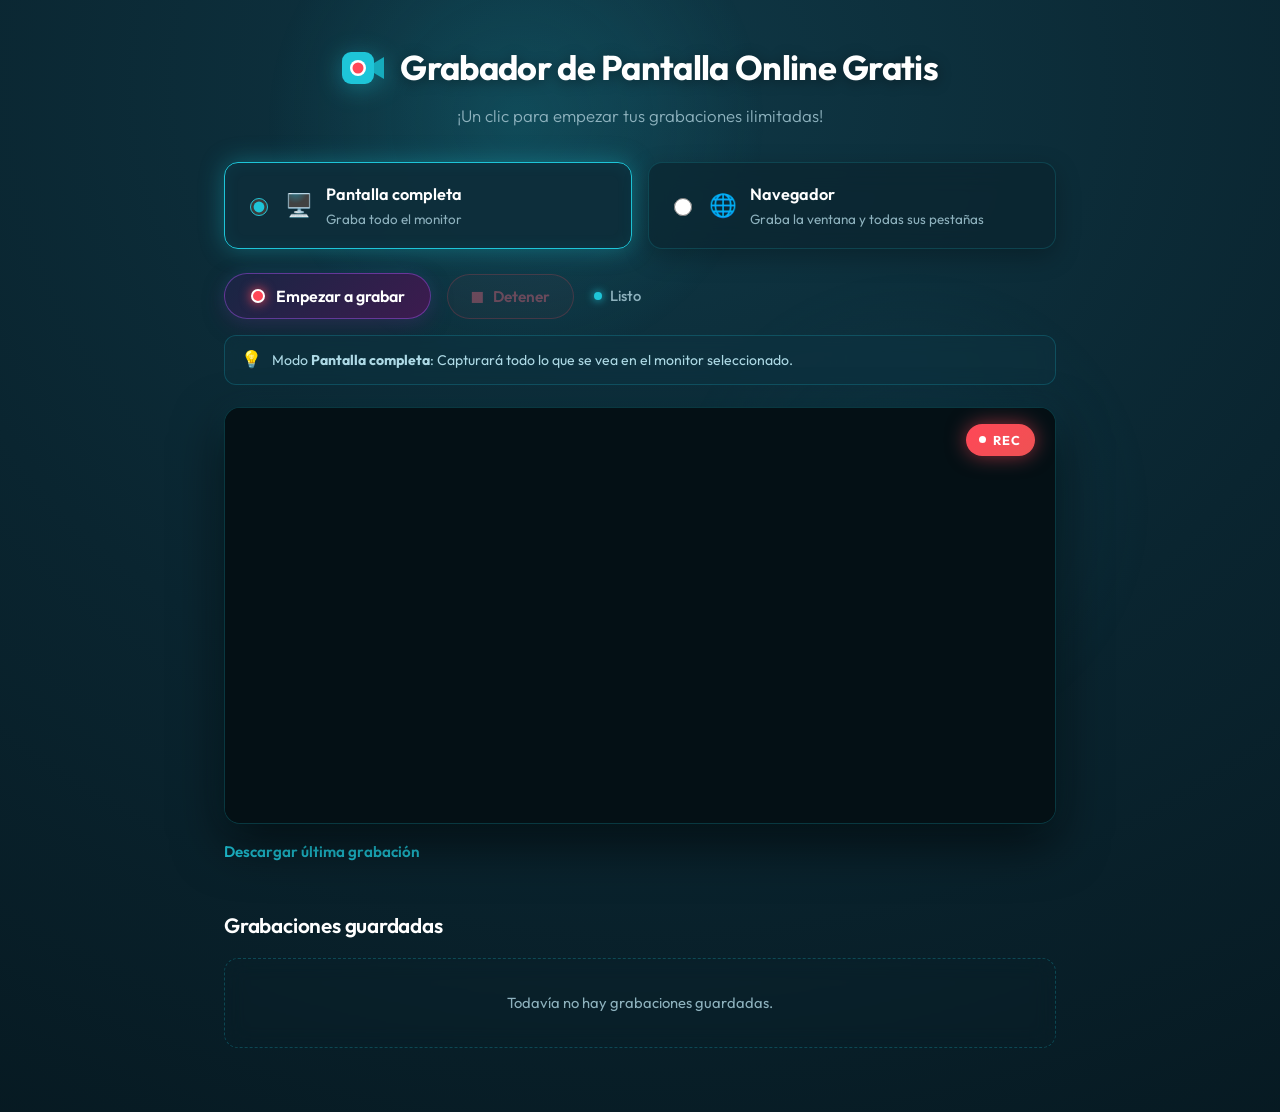
==== index.html @ 69edd130 "Redesign UI styling inspired by modern teal and cyan screen recorder aesthetic" ====
<!DOCTYPE html>
<html lang="es">
<head>
  <meta charset="UTF-8" />
  <meta name="viewport" content="width=device-width, initial-scale=1" />
  <title>Grabador de Pantalla Online</title>
  <link rel="preconnect" href="https://fonts.googleapis.com" />
  <link rel="preconnect" href="https://fonts.gstatic.com" crossorigin />
  <link href="https://fonts.googleapis.com/css2?family=Outfit:wght@300;400;500;600;700&display=swap" rel="stylesheet" />
  <link rel="stylesheet" href="/static/style.css" />
</head>
<body>
  <div class="ambient-glow glow-1"></div>
  <div class="ambient-glow glow-2"></div>

  <main class="app">
    <header class="app-header">
      <div class="logo-title">
        <div class="brand-logo" aria-hidden="true">
          <svg viewBox="0 0 44 32" fill="none" xmlns="http://www.w3.org/2000/svg">
            <rect width="32" height="32" rx="9" fill="#1ec5d8" />
            <path d="M32 11L42 5V27L32 21V11Z" fill="#16abbc" />
            <circle cx="16" cy="16" r="8" fill="#ffffff" />
            <circle cx="16" cy="16" r="5.5" fill="#ff4757" />
          </svg>
        </div>
        <h1>Grabador de Pantalla Online Gratis</h1>
      </div>
      <p class="lede">¡Un clic para empezar tus grabaciones ilimitadas!</p>
    </header>

    <section class="modes" aria-label="Modo de captura">
      <label class="mode-card">
        <input type="radio" name="mode" value="fullscreen" checked />
        <span class="mode-content">
          <span class="mode-icon">🖥️</span>
          <span>
            <strong>Pantalla completa</strong>
            <small>Graba todo el monitor</small>
          </span>
        </span>
      </label>
      <label class="mode-card">
        <input type="radio" name="mode" value="window" />
        <span class="mode-content">
          <span class="mode-icon">🌐</span>
          <span>
            <strong>Navegador</strong>
            <small>Graba la ventana y todas sus pestañas</small>
          </span>
        </span>
      </label>
    </section>

    <div class="controls">
      <button id="start" type="button" class="btn-start">
        <span class="btn-rec-dot"></span>
        <span>Empezar a grabar</span>
      </button>
      <button id="stop" type="button" class="btn-stop" disabled>
        <span class="btn-stop-icon">■</span>
        <span>Detener</span>
      </button>
      <div class="status-wrapper">
        <span class="status-indicator"></span>
        <p id="status" role="status">Listo</p>
      </div>
    </div>

    <div class="hint-box">
      <span class="hint-icon">💡</span>
      <span id="mode-hint">Modo <strong>Pantalla completa</strong>: capturará todo lo que se vea en el monitor seleccionado.</span>
    </div>

    <div class="stage">
      <video id="preview" autoplay muted playsinline></video>
      <p id="live-badge" class="live" hidden>
        <span class="live-dot"></span> REC
      </p>
    </div>

    <a id="download" hidden>Descargar última grabación</a>

    <section class="library">
      <h2>Grabaciones guardadas</h2>
      <ul id="recordings"></ul>
    </section>
  </main>
  <script src="/static/app.js"></script>
</body>
</html>
---- static/style.css ----
:root {
  --bg-deep: #05141b;
  --bg-teal: #0a2530;
  --bg-ambient: #0f3745;
  
  --cyan-bright: #1ec5d8;
  --cyan-hover: #3de0f2;
  --cyan-glow: rgba(30, 197, 216, 0.35);
  --cyan-border: rgba(30, 197, 216, 0.22);
  --cyan-border-active: #1ec5d8;
  
  --panel: rgba(11, 36, 46, 0.68);
  --panel-hover: rgba(16, 49, 62, 0.85);
  --panel-active: rgba(14, 46, 58, 0.95);
  --border: rgba(30, 197, 216, 0.18);
  
  --text-main: #f2fbfb;
  --text-muted: #8eb2be;
  --text-subtle: #5b808e;
  
  --rec-red: #ff4757;
  --rec-red-glow: rgba(255, 71, 87, 0.55);
}

* {
  box-sizing: border-box;
}

body {
  margin: 0;
  min-height: 100vh;
  font-family: 'Outfit', 'Segoe UI', system-ui, -apple-system, sans-serif;
  background: radial-gradient(130% 130% at 50% 8%, var(--bg-ambient) 0%, var(--bg-teal) 45%, var(--bg-deep) 100%);
  color: var(--text-main);
  line-height: 1.6;
  position: relative;
  overflow-x: hidden;
}

/* Ambient glow accents matching the reference image */
.ambient-glow {
  position: fixed;
  border-radius: 50%;
  pointer-events: none;
  z-index: 0;
}

.glow-1 {
  top: -140px;
  left: 20%;
  width: 520px;
  height: 520px;
  background: radial-gradient(circle, rgba(30, 197, 216, 0.16) 0%, transparent 68%);
}

.glow-2 {
  top: 30%;
  right: 10%;
  width: 480px;
  height: 480px;
  background: radial-gradient(circle, rgba(15, 68, 86, 0.28) 0%, transparent 70%);
}

.app {
  position: relative;
  z-index: 1;
  max-width: 880px;
  margin: 0 auto;
  padding: 2.5rem 1.5rem 4rem;
}

/* Header & Brand Logo */
.app-header {
  text-align: center;
  margin-bottom: 2rem;
}

.logo-title {
  display: flex;
  align-items: center;
  justify-content: center;
  gap: 0.9rem;
  margin-bottom: 0.5rem;
}

.brand-logo {
  width: 44px;
  height: 32px;
  display: flex;
  align-items: center;
  filter: drop-shadow(0 4px 12px rgba(30, 197, 216, 0.4));
  transition: transform 0.3s ease;
}

.brand-logo:hover {
  transform: scale(1.05);
}

.brand-logo svg {
  width: 100%;
  height: 100%;
}

h1 {
  margin: 0;
  font-size: 2.15rem;
  font-weight: 700;
  letter-spacing: -0.02em;
  color: #ffffff;
  text-shadow: 0 2px 14px rgba(0, 0, 0, 0.4);
}

.lede {
  margin: 0 auto;
  font-size: 1.05rem;
  font-weight: 300;
  color: var(--text-muted);
  max-width: 520px;
}

/* Mode Selection Cards */
.modes {
  display: grid;
  grid-template-columns: repeat(2, 1fr);
  gap: 1rem;
  margin-bottom: 1.5rem;
}

.mode-card {
  display: flex;
  align-items: center;
  gap: 0.85rem;
  padding: 1.1rem 1.25rem;
  background: var(--panel);
  border: 1px solid var(--border);
  border-radius: 14px;
  cursor: pointer;
  backdrop-filter: blur(14px);
  box-shadow: 0 8px 24px rgba(0, 0, 0, 0.25);
  transition: transform 0.2s ease, background 0.2s ease, border-color 0.2s ease, box-shadow 0.2s ease;
}

.mode-card:hover {
  background: var(--panel-hover);
  border-color: rgba(30, 197, 216, 0.45);
  transform: translateY(-2px);
  box-shadow: 0 12px 30px rgba(0, 0, 0, 0.35);
}

.mode-card input[type="radio"] {
  accent-color: var(--cyan-bright);
  width: 18px;
  height: 18px;
  cursor: pointer;
}

.mode-card:has(input:checked) {
  background: var(--panel-active);
  border-color: var(--cyan-border-active);
  box-shadow: 0 0 24px var(--cyan-glow), inset 0 0 16px rgba(30, 197, 216, 0.08);
}

.mode-content {
  display: flex;
  align-items: center;
  gap: 0.85rem;
}

.mode-icon {
  font-size: 1.4rem;
}

.mode-card strong {
  display: block;
  font-size: 1.02rem;
  font-weight: 600;
  color: #ffffff;
}

.mode-card small {
  display: block;
  font-size: 0.84rem;
  color: var(--text-muted);
  margin-top: 0.15rem;
}

/* Controls Bar */
.controls {
  display: flex;
  flex-wrap: wrap;
  align-items: center;
  gap: 1rem;
  margin: 1.5rem 0 1rem;
}

button {
  border: 0;
  font-family: inherit;
  cursor: pointer;
  transition: all 0.2s ease;
}

button:disabled {
  opacity: 0.38;
  cursor: not-allowed;
  transform: none !important;
  box-shadow: none !important;
}

/* Start Button styled like "Empezar a grabar" */
.btn-start {
  background: linear-gradient(135deg, #182643 0%, #3d1b4f 100%);
  border: 1.5px solid rgba(168, 85, 247, 0.45);
  color: #ffffff;
  padding: 0.75rem 1.6rem;
  font-size: 1rem;
  font-weight: 600;
  border-radius: 50px;
  display: inline-flex;
  align-items: center;
  gap: 0.7rem;
  box-shadow: 0 6px 20px rgba(61, 27, 79, 0.55), 0 0 15px rgba(30, 197, 216, 0.15);
}

.btn-start:hover:not(:disabled) {
  background: linear-gradient(135deg, #203157 0%, #4d2365 100%);
  border-color: rgba(30, 197, 216, 0.65);
  box-shadow: 0 8px 25px rgba(61, 27, 79, 0.7), 0 0 25px var(--cyan-glow);
  transform: translateY(-2px);
}

.btn-start:active:not(:disabled) {
  transform: translateY(0) scale(0.98);
}

.btn-rec-dot {
  width: 14px;
  height: 14px;
  border-radius: 50%;
  background: var(--rec-red);
  box-shadow: 0 0 12px var(--rec-red);
  border: 2px solid #ffffff;
  display: inline-block;
  animation: pulse-dot 2s infinite ease-in-out;
}

@keyframes pulse-dot {
  0%, 100% { transform: scale(1); opacity: 1; }
  50% { transform: scale(0.85); opacity: 0.8; }
}

/* Stop Button */
.btn-stop {
  background: rgba(255, 71, 87, 0.1);
  border: 1.5px solid rgba(255, 71, 87, 0.55);
  color: #ff6b81;
  padding: 0.75rem 1.4rem;
  font-size: 0.96rem;
  font-weight: 600;
  border-radius: 50px;
  display: inline-flex;
  align-items: center;
  gap: 0.55rem;
}

.btn-stop:hover:not(:disabled) {
  background: rgba(255, 71, 87, 0.22);
  border-color: var(--rec-red);
  box-shadow: 0 0 20px var(--rec-red-glow);
  color: #ffffff;
  transform: translateY(-2px);
}

.btn-stop-icon {
  font-size: 0.9rem;
}

/* Status Indicator */
.status-wrapper {
  display: flex;
  align-items: center;
  gap: 0.55rem;
  margin-left: 0.25rem;
}

.status-indicator {
  width: 8px;
  height: 8px;
  border-radius: 50%;
  background: var(--cyan-bright);
  box-shadow: 0 0 8px var(--cyan-bright);
}

#status {
  margin: 0;
  font-size: 0.92rem;
  font-weight: 500;
  color: var(--text-muted);
}

/* Hint Box */
.hint-box {
  display: flex;
  align-items: center;
  gap: 0.65rem;
  background: rgba(15, 52, 66, 0.45);
  border: 1px solid var(--cyan-border);
  border-radius: 12px;
  padding: 0.65rem 1rem;
  font-size: 0.88rem;
  color: #aedae6;
  backdrop-filter: blur(8px);
  margin-bottom: 1.4rem;
}

.hint-icon {
  font-size: 1.05rem;
}

/* Stage / Video Player */
.stage {
  position: relative;
  background: #041015;
  border-radius: 16px;
  overflow: hidden;
  min-height: 260px;
  border: 1px solid var(--cyan-border);
  box-shadow: 0 20px 50px rgba(0, 0, 0, 0.6), 0 0 30px rgba(30, 197, 216, 0.08);
  display: flex;
  align-items: center;
  justify-content: center;
}

video {
  display: block;
  width: 100%;
  max-height: 520px;
  background: #041015;
}

/* Live REC Badge */
.live {
  position: absolute;
  top: 1rem;
  right: 1.25rem;
  display: inline-flex;
  align-items: center;
  gap: 0.45rem;
  margin: 0;
  color: #ffffff;
  background: linear-gradient(135deg, #ff4757, #ee5253);
  padding: 0.35rem 0.85rem;
  border-radius: 50px;
  font-size: 0.8rem;
  font-weight: 700;
  letter-spacing: 0.08em;
  box-shadow: 0 0 20px var(--rec-red-glow);
  z-index: 5;
}

.live-dot {
  width: 7px;
  height: 7px;
  border-radius: 50%;
  background: #ffffff;
  display: inline-block;
  animation: pulse-dot 1.2s infinite ease-in-out;
}

#download {
  display: inline-block;
  margin: 1rem 0 0;
  color: var(--cyan-bright);
  text-decoration: none;
  font-weight: 600;
  font-size: 0.95rem;
  transition: color 0.2s ease, text-shadow 0.2s ease;
}

#download:hover {
  color: var(--cyan-hover);
  text-shadow: 0 0 12px var(--cyan-glow);
  text-decoration: underline;
}

/* Library Section */
.library {
  margin-top: 2.75rem;
}

h2 {
  font-size: 1.3rem;
  font-weight: 600;
  color: #ffffff;
  margin: 0 0 1rem;
  letter-spacing: -0.01em;
}

.library ul {
  list-style: none;
  padding: 0;
  margin: 0;
  display: flex;
  flex-direction: column;
  gap: 0.65rem;
}

.library li {
  display: flex;
  justify-content: space-between;
  align-items: center;
  gap: 1rem;
  padding: 0.85rem 1.25rem;
  background: var(--panel);
  border: 1px solid var(--border);
  border-radius: 12px;
  backdrop-filter: blur(10px);
  transition: transform 0.2s ease, background 0.2s ease, border-color 0.2s ease;
}

.library li:hover {
  background: var(--panel-hover);
  border-color: rgba(30, 197, 216, 0.4);
  transform: translateX(3px);
}

.empty-state {
  color: var(--text-muted);
  font-size: 0.92rem;
  padding: 2rem !important;
  text-align: center;
  justify-content: center !important;
  background: transparent !important;
  border: 1.5px dashed rgba(30, 197, 216, 0.25) !important;
  border-radius: 14px !important;
}

.rec-info {
  display: flex;
  flex-direction: column;
  gap: 0.2rem;
  overflow: hidden;
}

.rec-title {
  font-size: 0.95rem;
  font-weight: 500;
  color: #ffffff;
  white-space: nowrap;
  overflow: hidden;
  text-overflow: ellipsis;
}

.rec-meta {
  font-size: 0.82rem;
  color: var(--text-muted);
}

.rec-actions {
  display: flex;
  align-items: center;
  gap: 0.6rem;
  flex-shrink: 0;
}

.btn-action {
  padding: 0.45rem 0.9rem;
  font-size: 0.84rem;
  font-weight: 600;
  border-radius: 50px;
  text-decoration: none;
  display: inline-flex;
  align-items: center;
  gap: 0.35rem;
  transition: all 0.2s ease;
}

.btn-play {
  background: rgba(30, 197, 216, 0.12);
  border: 1px solid rgba(30, 197, 216, 0.35);
  color: var(--cyan-bright);
}

.btn-play:hover {
  background: rgba(30, 197, 216, 0.25);
  border-color: var(--cyan-bright);
  color: #ffffff;
  box-shadow: 0 0 15px var(--cyan-glow);
}

/* Download Button styled like "Descargar App" from the image */
.btn-download {
  background: linear-gradient(135deg, #1ec5d8 0%, #10a6b8 100%);
  color: #03141a;
  border: 1px solid rgba(255, 255, 255, 0.3);
  box-shadow: 0 4px 15px rgba(30, 197, 216, 0.4);
}

.btn-download:hover {
  background: linear-gradient(135deg, #3de0f2 0%, #1fc3d6 100%);
  box-shadow: 0 6px 20px rgba(30, 197, 216, 0.6);
  transform: translateY(-1px);
}

.btn-delete {
  background: transparent;
  color: var(--text-subtle);
  padding: 0.45rem 0.65rem;
  border: 1px solid transparent;
}

.btn-delete:hover {
  color: var(--rec-red);
  background: rgba(255, 71, 87, 0.12);
  border-color: rgba(255, 71, 87, 0.35);
}

/* Responsive adjustments */
@media (max-width: 680px) {
  h1 { font-size: 1.65rem; }
  .logo-title { flex-direction: column; gap: 0.4rem; }
  .modes { grid-template-columns: 1fr; }
  .controls { justify-content: center; }
  .library li {
    flex-direction: column;
    align-items: flex-start;
  }
  .rec-actions {
    width: 100%;
    justify-content: flex-end;
  }
}
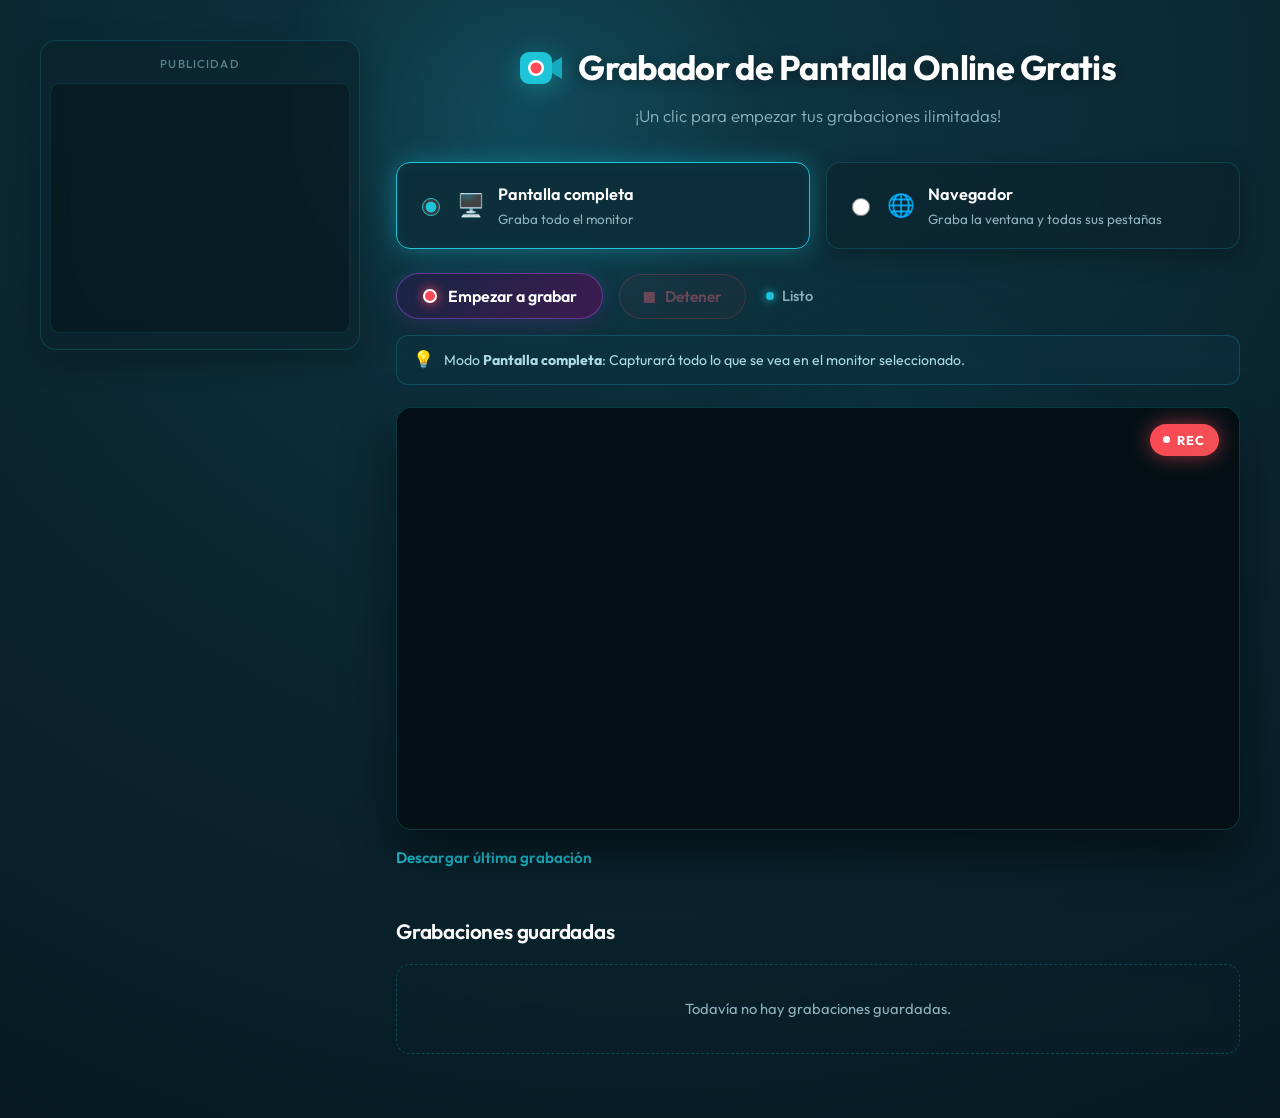
==== commit 99b5c7f2: "Add responsive Adsterra ad space on the left side with seamless mobile adaptation" ====
--- a/index.html
+++ b/index.html
@@ -13,79 +13,101 @@
   <div class="ambient-glow glow-1"></div>
   <div class="ambient-glow glow-2"></div>
 
-  <main class="app">
-    <header class="app-header">
-      <div class="logo-title">
-        <div class="brand-logo" aria-hidden="true">
-          <svg viewBox="0 0 44 32" fill="none" xmlns="http://www.w3.org/2000/svg">
-            <rect width="32" height="32" rx="9" fill="#1ec5d8" />
-            <path d="M32 11L42 5V27L32 21V11Z" fill="#16abbc" />
-            <circle cx="16" cy="16" r="8" fill="#ffffff" />
-            <circle cx="16" cy="16" r="5.5" fill="#ff4757" />
-          </svg>
+  <div class="page-layout">
+    <!-- Espacio lateral izquierdo para anuncio Adsterra -->
+    <aside class="ad-sidebar" aria-label="Espacio publicitario">
+      <div class="ad-card">
+        <span class="ad-label">Publicidad</span>
+        <div class="ad-content">
+          <script>
+            atOptions = {
+              'key' : 'c44c768779760e29acebbbcfcafb7ad1',
+              'format' : 'iframe',
+              'height' : 250,
+              'width' : 300,
+              'params' : {}
+            };
+          </script>
+          <script src="https://www.highrevenueformat.com/c44c768779760e29acebbbcfcafb7ad1/invoke.js"></script>
         </div>
-        <h1>Grabador de Pantalla Online Gratis</h1>
       </div>
-      <p class="lede">¡Un clic para empezar tus grabaciones ilimitadas!</p>
-    </header>
+    </aside>
 
-    <section class="modes" aria-label="Modo de captura">
-      <label class="mode-card">
-        <input type="radio" name="mode" value="fullscreen" checked />
-        <span class="mode-content">
-          <span class="mode-icon">🖥️</span>
-          <span>
-            <strong>Pantalla completa</strong>
-            <small>Graba todo el monitor</small>
+    <main class="app">
+      <header class="app-header">
+        <div class="logo-title">
+          <div class="brand-logo" aria-hidden="true">
+            <svg viewBox="0 0 44 32" fill="none" xmlns="http://www.w3.org/2000/svg">
+              <rect width="32" height="32" rx="9" fill="#1ec5d8" />
+              <path d="M32 11L42 5V27L32 21V11Z" fill="#16abbc" />
+              <circle cx="16" cy="16" r="8" fill="#ffffff" />
+              <circle cx="16" cy="16" r="5.5" fill="#ff4757" />
+            </svg>
+          </div>
+          <h1>Grabador de Pantalla Online Gratis</h1>
+        </div>
+        <p class="lede">¡Un clic para empezar tus grabaciones ilimitadas!</p>
+      </header>
+
+      <section class="modes" aria-label="Modo de captura">
+        <label class="mode-card">
+          <input type="radio" name="mode" value="fullscreen" checked />
+          <span class="mode-content">
+            <span class="mode-icon">🖥️</span>
+            <span>
+              <strong>Pantalla completa</strong>
+              <small>Graba todo el monitor</small>
+            </span>
           </span>
-        </span>
-      </label>
-      <label class="mode-card">
-        <input type="radio" name="mode" value="window" />
-        <span class="mode-content">
-          <span class="mode-icon">🌐</span>
-          <span>
-            <strong>Navegador</strong>
-            <small>Graba la ventana y todas sus pestañas</small>
+        </label>
+        <label class="mode-card">
+          <input type="radio" name="mode" value="window" />
+          <span class="mode-content">
+            <span class="mode-icon">🌐</span>
+            <span>
+              <strong>Navegador</strong>
+              <small>Graba la ventana y todas sus pestañas</small>
+            </span>
           </span>
-        </span>
-      </label>
-    </section>
+        </label>
+      </section>
 
-    <div class="controls">
-      <button id="start" type="button" class="btn-start">
-        <span class="btn-rec-dot"></span>
-        <span>Empezar a grabar</span>
-      </button>
-      <button id="stop" type="button" class="btn-stop" disabled>
-        <span class="btn-stop-icon">■</span>
-        <span>Detener</span>
-      </button>
-      <div class="status-wrapper">
-        <span class="status-indicator"></span>
-        <p id="status" role="status">Listo</p>
+      <div class="controls">
+        <button id="start" type="button" class="btn-start">
+          <span class="btn-rec-dot"></span>
+          <span>Empezar a grabar</span>
+        </button>
+        <button id="stop" type="button" class="btn-stop" disabled>
+          <span class="btn-stop-icon">■</span>
+          <span>Detener</span>
+        </button>
+        <div class="status-wrapper">
+          <span class="status-indicator"></span>
+          <p id="status" role="status">Listo</p>
+        </div>
       </div>
-    </div>
 
-    <div class="hint-box">
-      <span class="hint-icon">💡</span>
-      <span id="mode-hint">Modo <strong>Pantalla completa</strong>: capturará todo lo que se vea en el monitor seleccionado.</span>
-    </div>
+      <div class="hint-box">
+        <span class="hint-icon">💡</span>
+        <span id="mode-hint">Modo <strong>Pantalla completa</strong>: capturará todo lo que se vea en el monitor seleccionado.</span>
+      </div>
 
-    <div class="stage">
-      <video id="preview" autoplay muted playsinline></video>
-      <p id="live-badge" class="live" hidden>
-        <span class="live-dot"></span> REC
-      </p>
-    </div>
+      <div class="stage">
+        <video id="preview" autoplay muted playsinline></video>
+        <p id="live-badge" class="live" hidden>
+          <span class="live-dot"></span> REC
+        </p>
+      </div>
 
-    <a id="download" hidden>Descargar última grabación</a>
+      <a id="download" hidden>Descargar última grabación</a>
 
-    <section class="library">
-      <h2>Grabaciones guardadas</h2>
-      <ul id="recordings"></ul>
-    </section>
-  </main>
+      <section class="library">
+        <h2>Grabaciones guardadas</h2>
+        <ul id="recordings"></ul>
+      </section>
+    </main>
+  </div>
+
   <script src="/static/app.js"></script>
 </body>
 </html>
--- a/static/style.css
+++ b/static/style.css
@@ -61,12 +61,69 @@
   background: radial-gradient(circle, rgba(15, 68, 86, 0.28) 0%, transparent 70%);
 }
 
-.app {
+.page-layout {
   position: relative;
   z-index: 1;
-  max-width: 880px;
+  display: flex;
+  justify-content: center;
+  align-items: flex-start;
+  gap: 2.25rem;
+  max-width: 1240px;
   margin: 0 auto;
-  padding: 2.5rem 1.5rem 4rem;
+  padding: 2.5rem 1.25rem 4rem;
+}
+
+/* Ad Sidebar on the Left (Adsterra) */
+.ad-sidebar {
+  width: 320px;
+  flex-shrink: 0;
+  position: sticky;
+  top: 2rem;
+  display: flex;
+  justify-content: center;
+}
+
+.ad-card {
+  width: 100%;
+  max-width: 320px;
+  background: var(--panel);
+  border: 1px solid var(--border);
+  border-radius: 16px;
+  padding: 0.85rem 0.75rem 1rem;
+  backdrop-filter: blur(14px);
+  box-shadow: 0 10px 30px rgba(0, 0, 0, 0.3), 0 0 20px rgba(30, 197, 216, 0.05);
+  display: flex;
+  flex-direction: column;
+  align-items: center;
+}
+
+.ad-label {
+  font-size: 0.72rem;
+  color: var(--text-subtle);
+  letter-spacing: 0.1em;
+  text-transform: uppercase;
+  margin-bottom: 0.65rem;
+  font-weight: 500;
+}
+
+.ad-content {
+  width: 300px;
+  min-height: 250px;
+  display: flex;
+  align-items: center;
+  justify-content: center;
+  overflow: hidden;
+  border-radius: 10px;
+  background: rgba(0, 0, 0, 0.25);
+  border: 1px solid rgba(30, 197, 216, 0.12);
+}
+
+.app {
+  flex: 1;
+  max-width: 860px;
+  min-width: 0;
+  margin: 0;
+  padding: 0;
 }
 
 /* Header & Brand Logo */
@@ -516,6 +573,26 @@
 }
 
 /* Responsive adjustments */
+@media (max-width: 1140px) {
+  .page-layout {
+    flex-direction: column;
+    align-items: center;
+    gap: 2rem;
+    padding: 2rem 1.25rem 3.5rem;
+  }
+
+  .ad-sidebar {
+    width: 100%;
+    position: static;
+    order: 2; /* On tablets and mobile, ad sits cleanly after app content */
+    margin: 1.5rem auto 0;
+  }
+
+  .app {
+    width: 100%;
+  }
+}
+
 @media (max-width: 680px) {
   h1 { font-size: 1.65rem; }
   .logo-title { flex-direction: column; gap: 0.4rem; }
@@ -530,3 +607,10 @@
     justify-content: flex-end;
   }
 }
+
+@media (max-width: 360px) {
+  .ad-content {
+    transform: scale(0.9);
+    transform-origin: center center;
+  }
+}
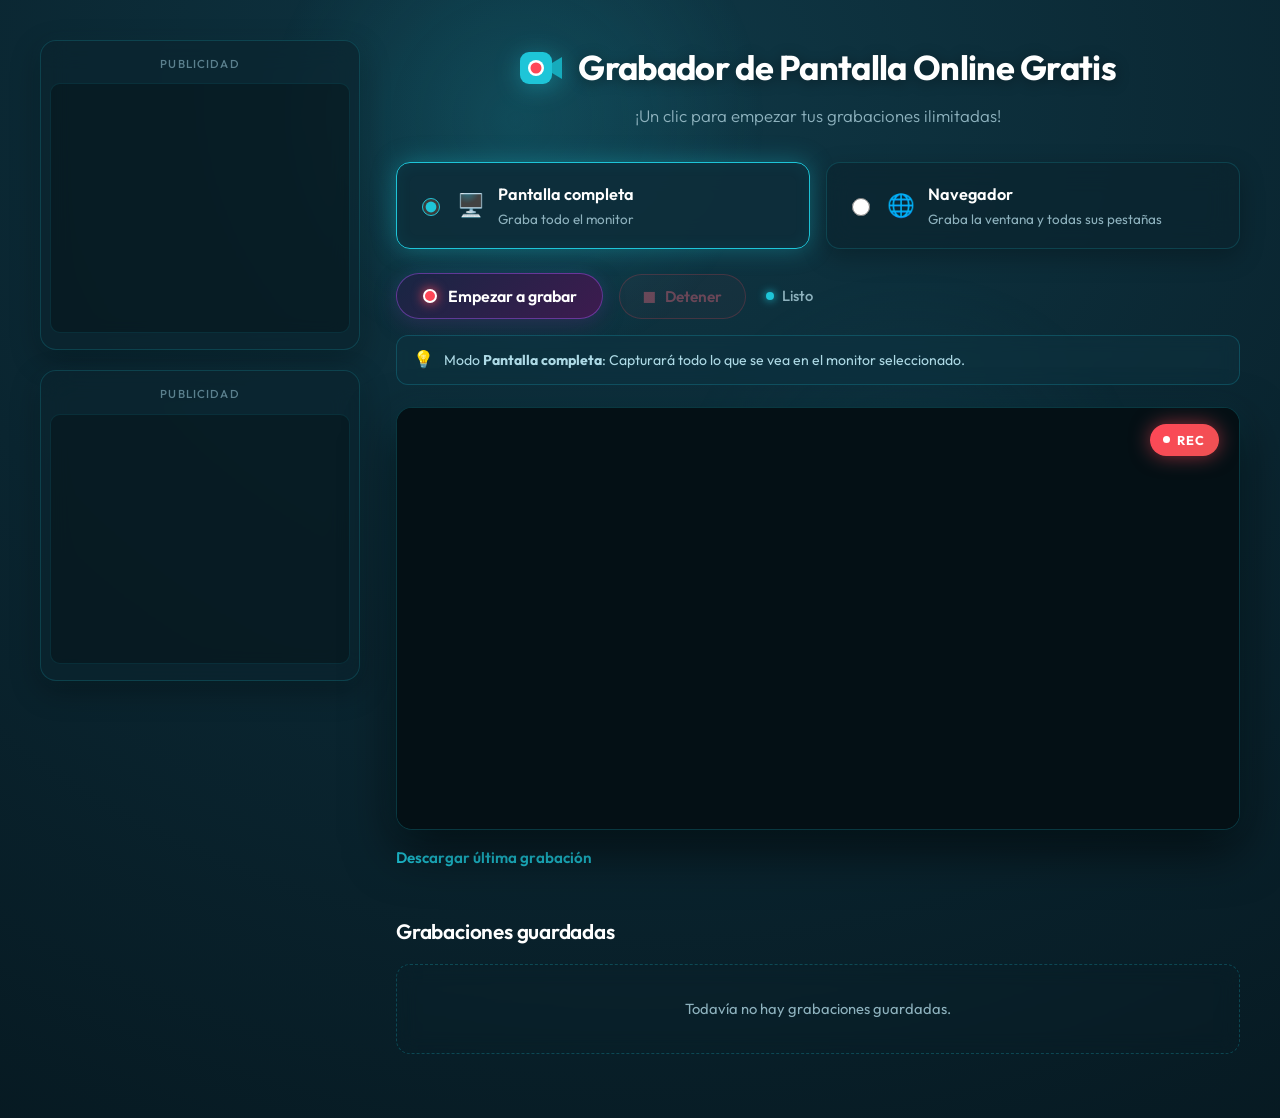
==== commit dca0ef2b: "Add second Adsterra ad slot below the first one with responsive tablet wrap" ====
--- a/index.html
+++ b/index.html
@@ -16,6 +16,22 @@
   <div class="page-layout">
     <!-- Espacio lateral izquierdo para anuncio Adsterra -->
     <aside class="ad-sidebar" aria-label="Espacio publicitario">
+      <div class="ad-card">
+        <span class="ad-label">Publicidad</span>
+        <div class="ad-content">
+          <script>
+            atOptions = {
+              'key' : 'c44c768779760e29acebbbcfcafb7ad1',
+              'format' : 'iframe',
+              'height' : 250,
+              'width' : 300,
+              'params' : {}
+            };
+          </script>
+          <script src="https://www.highrevenueformat.com/c44c768779760e29acebbbcfcafb7ad1/invoke.js"></script>
+        </div>
+      </div>
+
       <div class="ad-card">
         <span class="ad-label">Publicidad</span>
         <div class="ad-content">
--- a/static/style.css
+++ b/static/style.css
@@ -80,7 +80,9 @@
   position: sticky;
   top: 2rem;
   display: flex;
-  justify-content: center;
+  flex-direction: column;
+  align-items: center;
+  gap: 1.25rem;
 }
 
 .ad-card {
@@ -586,6 +588,11 @@
     position: static;
     order: 2; /* On tablets and mobile, ad sits cleanly after app content */
     margin: 1.5rem auto 0;
+    display: flex;
+    flex-direction: row;
+    flex-wrap: wrap;
+    justify-content: center;
+    gap: 1.25rem;
   }
 
   .app {
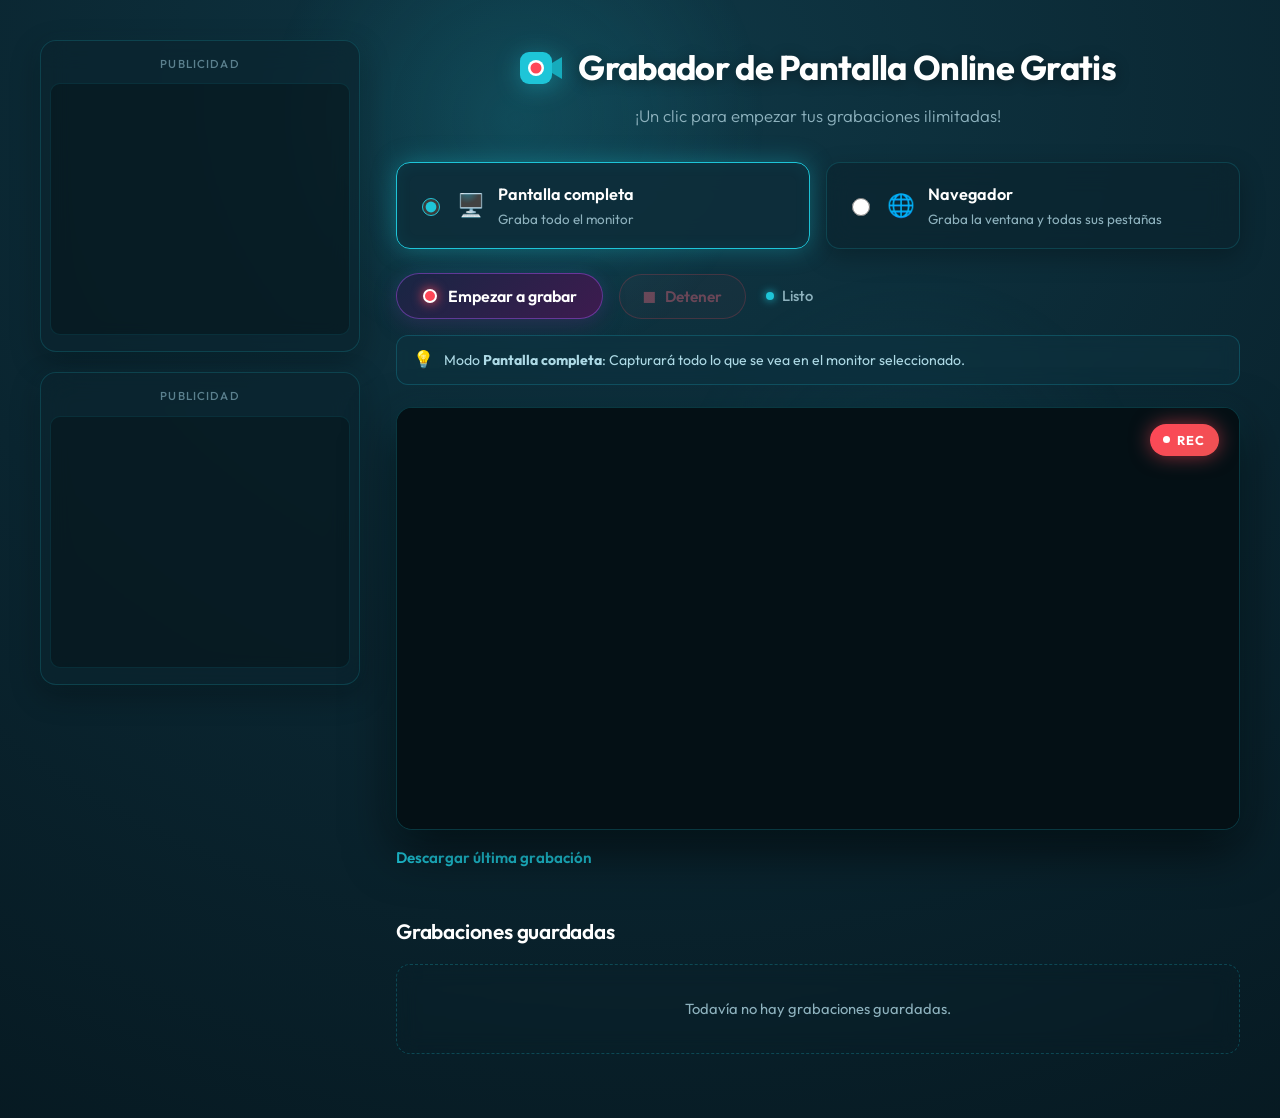
==== commit 20d718a2: "Fix: Sandbox Adsterra ads inside isolated iframes to block popups, popunders and redirects" ====
--- a/index.html
+++ b/index.html
@@ -14,37 +14,37 @@
   <div class="ambient-glow glow-2"></div>
 
   <div class="page-layout">
-    <!-- Espacio lateral izquierdo para anuncio Adsterra -->
+    <!-- Espacio lateral izquierdo para anuncios protegidos y aislados -->
     <aside class="ad-sidebar" aria-label="Espacio publicitario">
       <div class="ad-card">
         <span class="ad-label">Publicidad</span>
         <div class="ad-content">
-          <script>
-            atOptions = {
-              'key' : 'c44c768779760e29acebbbcfcafb7ad1',
-              'format' : 'iframe',
-              'height' : 250,
-              'width' : 300,
-              'params' : {}
-            };
-          </script>
-          <script src="https://www.highrevenueformat.com/c44c768779760e29acebbbcfcafb7ad1/invoke.js"></script>
+          <iframe
+            src="/static/ad.html"
+            width="300"
+            height="250"
+            frameborder="0"
+            scrolling="no"
+            sandbox="allow-scripts allow-same-origin"
+            loading="lazy"
+            title="Publicidad 1"
+          ></iframe>
         </div>
       </div>
 
       <div class="ad-card">
         <span class="ad-label">Publicidad</span>
         <div class="ad-content">
-          <script>
-            atOptions = {
-              'key' : 'c44c768779760e29acebbbcfcafb7ad1',
-              'format' : 'iframe',
-              'height' : 250,
-              'width' : 300,
-              'params' : {}
-            };
-          </script>
-          <script src="https://www.highrevenueformat.com/c44c768779760e29acebbbcfcafb7ad1/invoke.js"></script>
+          <iframe
+            src="/static/ad.html"
+            width="300"
+            height="250"
+            frameborder="0"
+            scrolling="no"
+            sandbox="allow-scripts allow-same-origin"
+            loading="lazy"
+            title="Publicidad 2"
+          ></iframe>
         </div>
       </div>
     </aside>
--- a/static/style.css
+++ b/static/style.css
@@ -120,6 +120,14 @@
   border: 1px solid rgba(30, 197, 216, 0.12);
 }
 
+.ad-content iframe {
+  width: 300px;
+  height: 250px;
+  border: 0;
+  display: block;
+  overflow: hidden;
+}
+
 .app {
   flex: 1;
   max-width: 860px;
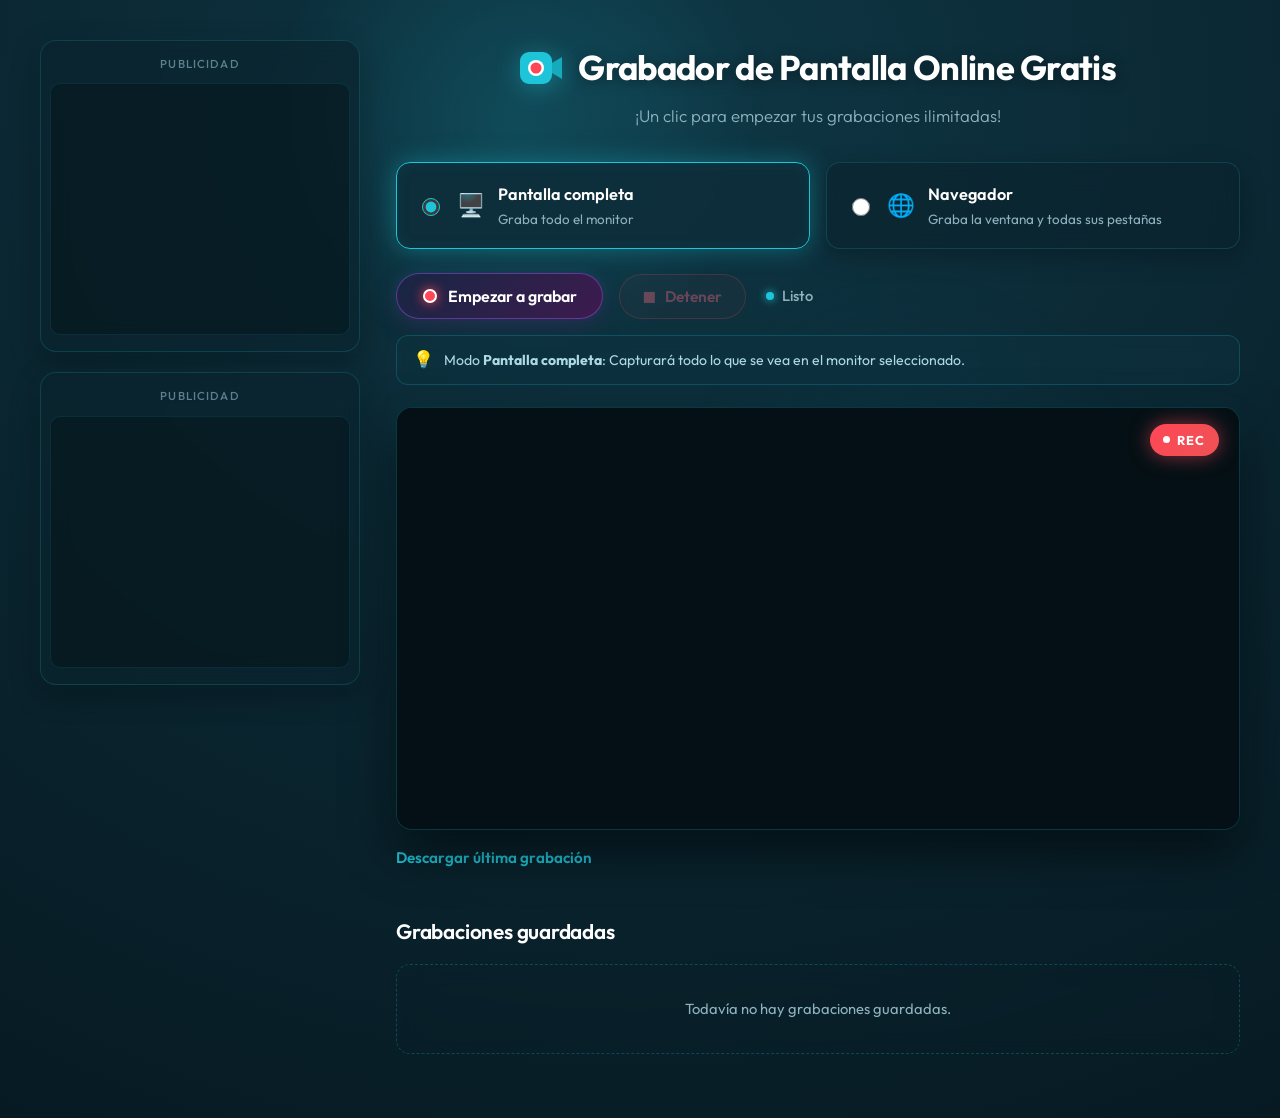
==== commit 7a299f4f: "Fix: Render Adsterra iframes using in-memory srcdoc to eliminate 404 Not Found error" ====
--- a/index.html
+++ b/index.html
@@ -20,12 +20,11 @@
         <span class="ad-label">Publicidad</span>
         <div class="ad-content">
           <iframe
-            src="/static/ad.html"
+            srcdoc="&lt;!DOCTYPE html&gt;&lt;html&gt;&lt;head&gt;&lt;meta charset='utf-8'&gt;&lt;style&gt;html,body{margin:0;padding:0;width:100%;height:100%;overflow:hidden;display:flex;align-items:center;justify-content:center;background:transparent;}&lt;/style&gt;&lt;/head&gt;&lt;body&gt;&lt;script&gt;atOptions={'key':'c44c768779760e29acebbbcfcafb7ad1','format':'iframe','height':250,'width':300,'params':{}};&lt;/script&gt;&lt;script src='https://www.highrevenueformat.com/c44c768779760e29acebbbcfcafb7ad1/invoke.js'&gt;&lt;/script&gt;&lt;/body&gt;&lt;/html&gt;"
             width="300"
             height="250"
             frameborder="0"
             scrolling="no"
-            sandbox="allow-scripts allow-same-origin"
             loading="lazy"
             title="Publicidad 1"
           ></iframe>
@@ -36,12 +35,11 @@
         <span class="ad-label">Publicidad</span>
         <div class="ad-content">
           <iframe
-            src="/static/ad.html"
+            srcdoc="&lt;!DOCTYPE html&gt;&lt;html&gt;&lt;head&gt;&lt;meta charset='utf-8'&gt;&lt;style&gt;html,body{margin:0;padding:0;width:100%;height:100%;overflow:hidden;display:flex;align-items:center;justify-content:center;background:transparent;}&lt;/style&gt;&lt;/head&gt;&lt;body&gt;&lt;script&gt;atOptions={'key':'c44c768779760e29acebbbcfcafb7ad1','format':'iframe','height':250,'width':300,'params':{}};&lt;/script&gt;&lt;script src='https://www.highrevenueformat.com/c44c768779760e29acebbbcfcafb7ad1/invoke.js'&gt;&lt;/script&gt;&lt;/body&gt;&lt;/html&gt;"
             width="300"
             height="250"
             frameborder="0"
             scrolling="no"
-            sandbox="allow-scripts allow-same-origin"
             loading="lazy"
             title="Publicidad 2"
           ></iframe>
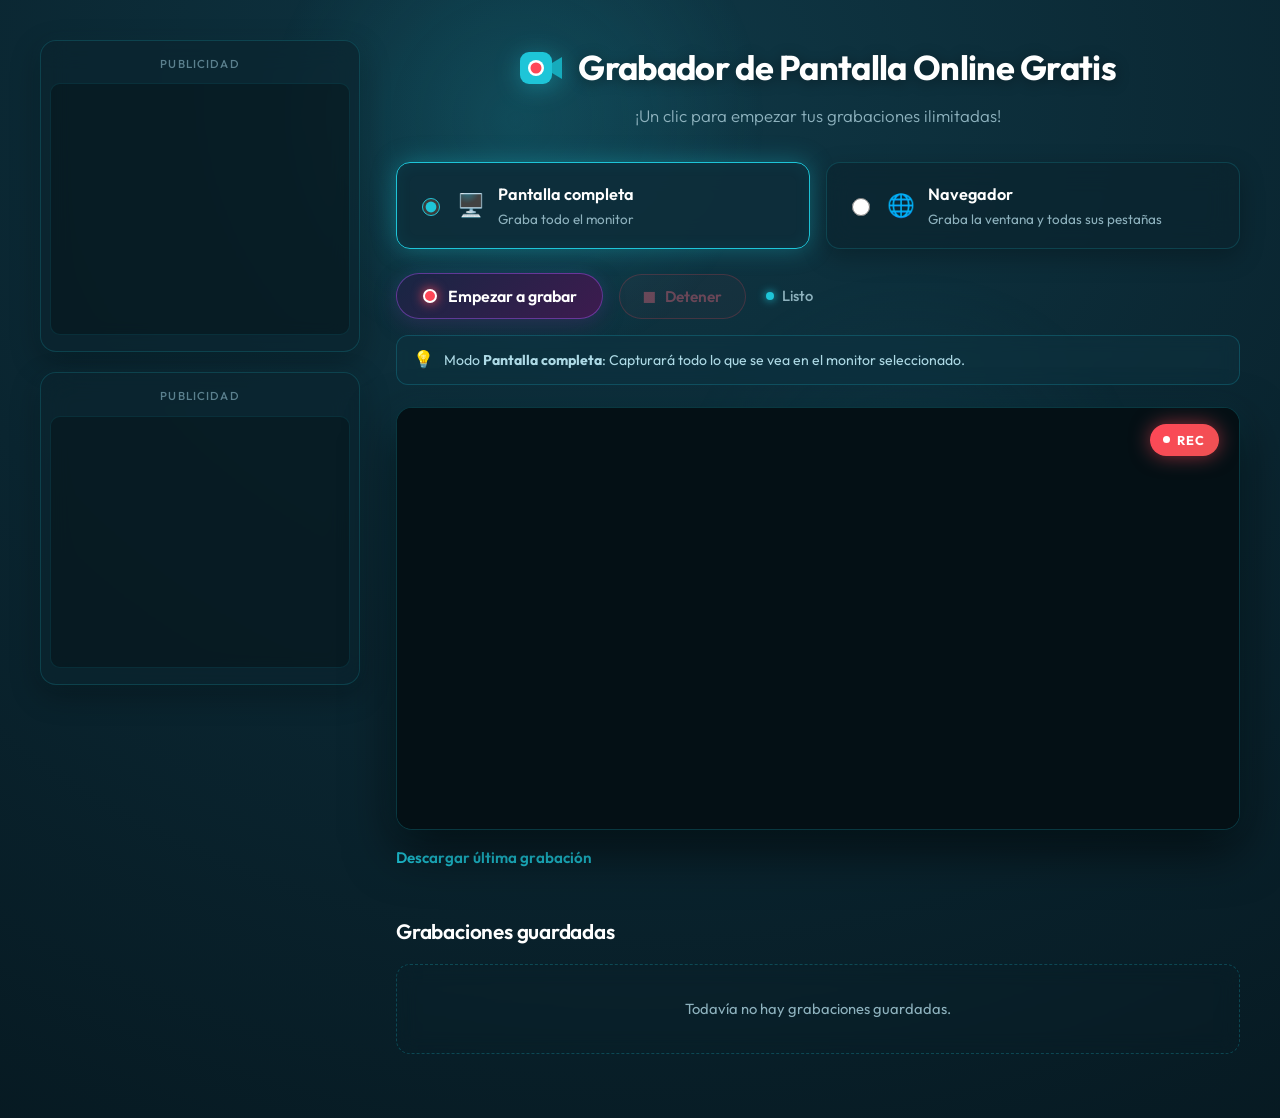
==== commit f8307ed2: "feat: agregar cuenta regresiva de 5 segundos antes de iniciar grabacion" ====
--- a/index.html
+++ b/index.html
@@ -108,6 +108,16 @@
 
       <div class="stage">
         <video id="preview" autoplay muted playsinline></video>
+        <div id="countdown-overlay" class="countdown-overlay" hidden>
+          <div class="countdown-circle">
+            <svg class="countdown-svg" viewBox="0 0 100 100">
+              <circle class="countdown-bg-ring" cx="50" cy="50" r="44" />
+              <circle id="countdown-progress-ring" class="countdown-progress-ring" cx="50" cy="50" r="44" />
+            </svg>
+            <div id="countdown-number" class="countdown-number">5</div>
+          </div>
+          <div id="countdown-text" class="countdown-text">Iniciando en 5 segundos...</div>
+        </div>
         <p id="live-badge" class="live" hidden>
           <span class="live-dot"></span> REC
         </p>
--- a/static/style.css
+++ b/static/style.css
@@ -405,6 +405,107 @@
   background: #041015;
 }
 
+/* Countdown Overlay */
+.countdown-overlay {
+  position: absolute;
+  top: 0;
+  left: 0;
+  width: 100%;
+  height: 100%;
+  display: flex;
+  flex-direction: column;
+  align-items: center;
+  justify-content: center;
+  background: rgba(5, 20, 27, 0.82);
+  backdrop-filter: blur(10px);
+  -webkit-backdrop-filter: blur(10px);
+  z-index: 10;
+  animation: countdown-fade-in 0.3s ease forwards;
+}
+
+.countdown-overlay[hidden] {
+  display: none !important;
+}
+
+.countdown-circle {
+  position: relative;
+  width: 140px;
+  height: 140px;
+  display: flex;
+  align-items: center;
+  justify-content: center;
+}
+
+.countdown-svg {
+  position: absolute;
+  top: 0;
+  left: 0;
+  width: 100%;
+  height: 100%;
+  transform: rotate(-90deg);
+}
+
+.countdown-bg-ring {
+  fill: none;
+  stroke: rgba(30, 197, 216, 0.15);
+  stroke-width: 6;
+}
+
+.countdown-progress-ring {
+  fill: none;
+  stroke: var(--cyan-bright);
+  stroke-width: 6;
+  stroke-linecap: round;
+  stroke-dasharray: 276.46;
+  stroke-dashoffset: 0;
+  transition: stroke-dashoffset 0.95s linear, stroke 0.3s ease;
+  filter: drop-shadow(0 0 10px var(--cyan-bright));
+}
+
+.countdown-number {
+  font-size: 3.8rem;
+  font-weight: 700;
+  color: #ffffff;
+  line-height: 1;
+  text-shadow: 0 0 24px var(--cyan-glow), 0 2px 12px rgba(0, 0, 0, 0.6);
+  z-index: 2;
+  user-select: none;
+}
+
+.countdown-number.pop {
+  animation: countdown-pop 0.45s cubic-bezier(0.175, 0.885, 0.32, 1.275);
+}
+
+.countdown-text {
+  margin-top: 1.2rem;
+  font-size: 1rem;
+  font-weight: 500;
+  color: #c9e9f2;
+  letter-spacing: 0.02em;
+  text-shadow: 0 1px 8px rgba(0, 0, 0, 0.6);
+  user-select: none;
+}
+
+@keyframes countdown-fade-in {
+  from { opacity: 0; transform: scale(0.96); }
+  to { opacity: 1; transform: scale(1); }
+}
+
+@keyframes countdown-pop {
+  0% {
+    transform: scale(0.45);
+    opacity: 0.3;
+  }
+  60% {
+    transform: scale(1.18);
+    opacity: 1;
+  }
+  100% {
+    transform: scale(1);
+    opacity: 1;
+  }
+}
+
 /* Live REC Badge */
 .live {
   position: absolute;
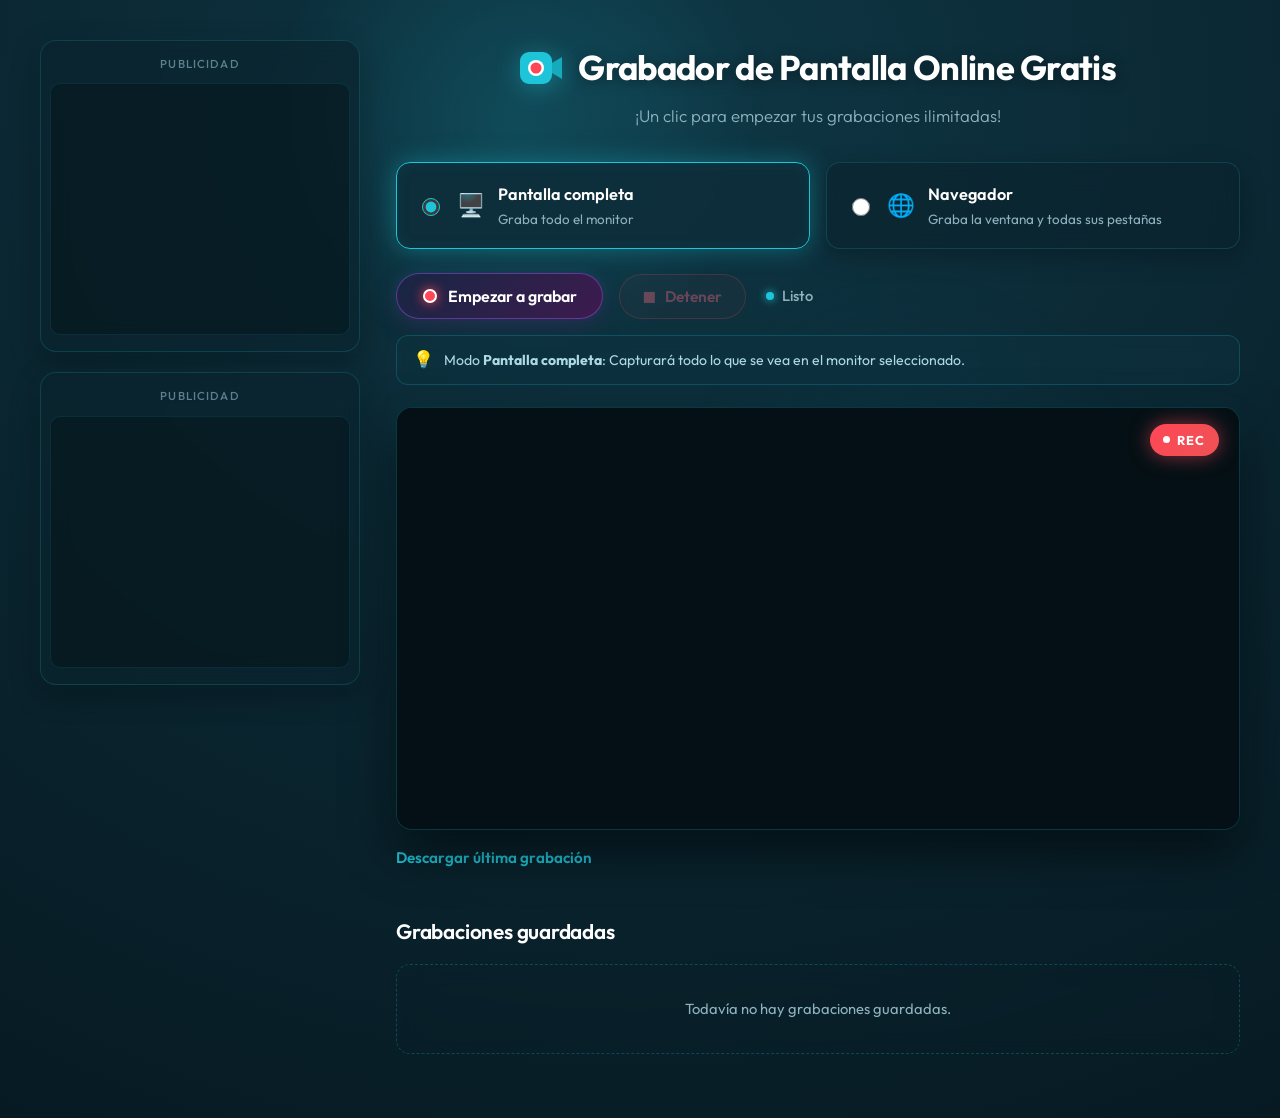
==== commit f10cef18: "fix: aislar iframes de publicidad con sandbox para bloquear popups y redirecciones" ====
--- a/index.html
+++ b/index.html
@@ -25,6 +25,7 @@
             height="250"
             frameborder="0"
             scrolling="no"
+            sandbox="allow-scripts"
             loading="lazy"
             title="Publicidad 1"
           ></iframe>
@@ -40,6 +41,7 @@
             height="250"
             frameborder="0"
             scrolling="no"
+            sandbox="allow-scripts"
             loading="lazy"
             title="Publicidad 2"
           ></iframe>
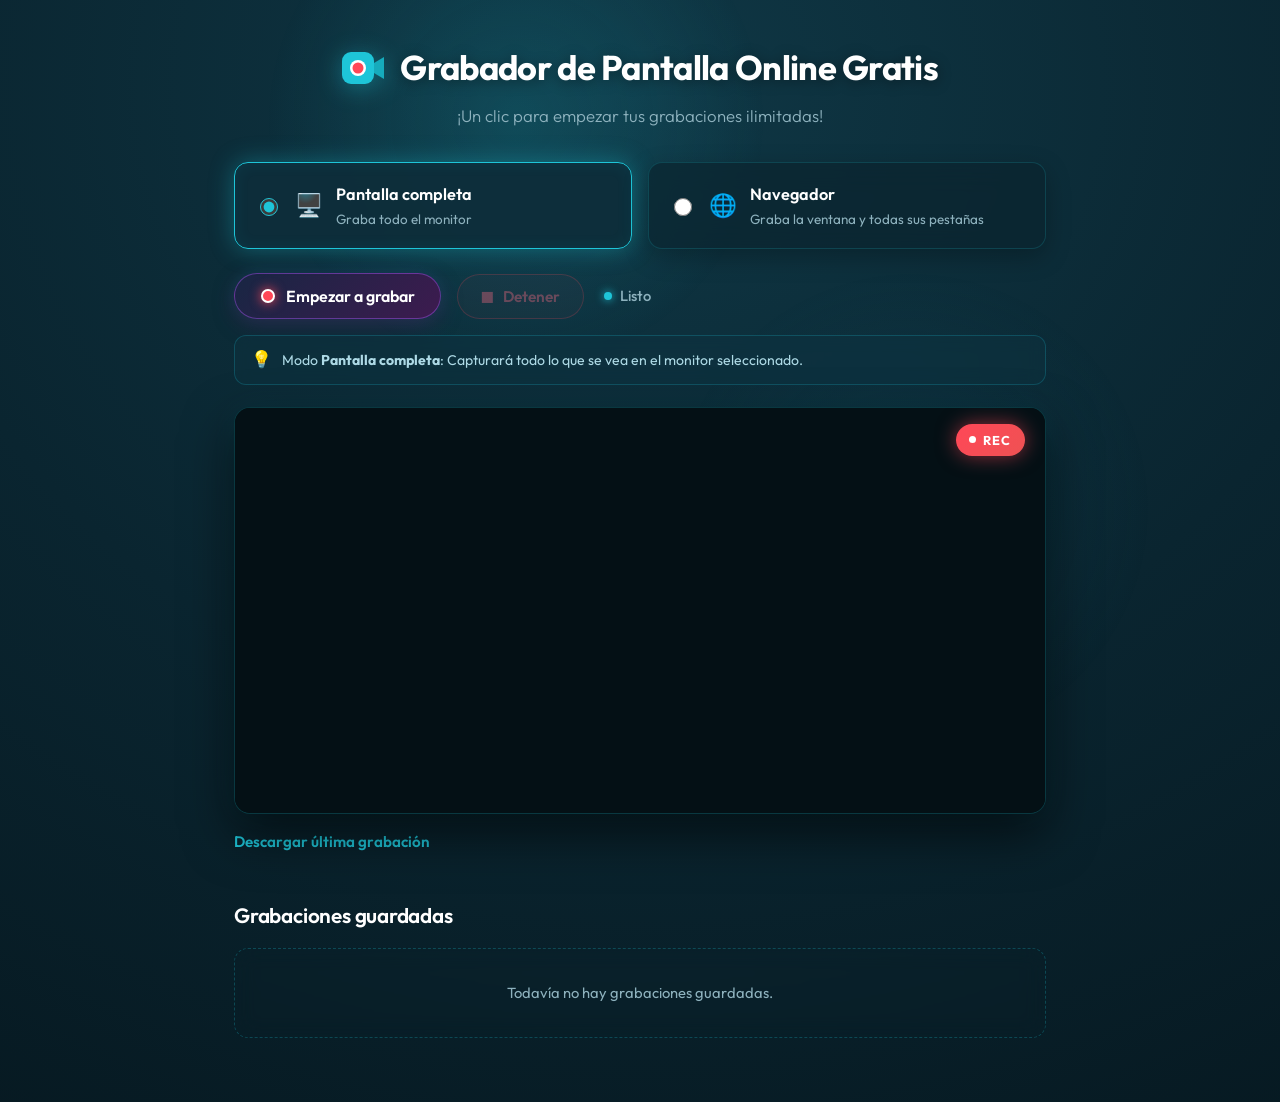
==== commit 5aa53c2c: "refactor: eliminar espacios de anuncios y scripts de publicidad adsterra" ====
--- a/index.html
+++ b/index.html
@@ -13,126 +13,89 @@
   <div class="ambient-glow glow-1"></div>
   <div class="ambient-glow glow-2"></div>
 
-  <div class="page-layout">
-    <!-- Espacio lateral izquierdo para anuncios protegidos y aislados -->
-    <aside class="ad-sidebar" aria-label="Espacio publicitario">
-      <div class="ad-card">
-        <span class="ad-label">Publicidad</span>
-        <div class="ad-content">
-          <iframe
-            srcdoc="&lt;!DOCTYPE html&gt;&lt;html&gt;&lt;head&gt;&lt;meta charset='utf-8'&gt;&lt;style&gt;html,body{margin:0;padding:0;width:100%;height:100%;overflow:hidden;display:flex;align-items:center;justify-content:center;background:transparent;}&lt;/style&gt;&lt;/head&gt;&lt;body&gt;&lt;script&gt;atOptions={'key':'c44c768779760e29acebbbcfcafb7ad1','format':'iframe','height':250,'width':300,'params':{}};&lt;/script&gt;&lt;script src='https://www.highrevenueformat.com/c44c768779760e29acebbbcfcafb7ad1/invoke.js'&gt;&lt;/script&gt;&lt;/body&gt;&lt;/html&gt;"
-            width="300"
-            height="250"
-            frameborder="0"
-            scrolling="no"
-            sandbox="allow-scripts"
-            loading="lazy"
-            title="Publicidad 1"
-          ></iframe>
+  <main class="app">
+    <header class="app-header">
+      <div class="logo-title">
+        <div class="brand-logo" aria-hidden="true">
+          <svg viewBox="0 0 44 32" fill="none" xmlns="http://www.w3.org/2000/svg">
+            <rect width="32" height="32" rx="9" fill="#1ec5d8" />
+            <path d="M32 11L42 5V27L32 21V11Z" fill="#16abbc" />
+            <circle cx="16" cy="16" r="8" fill="#ffffff" />
+            <circle cx="16" cy="16" r="5.5" fill="#ff4757" />
+          </svg>
         </div>
+        <h1>Grabador de Pantalla Online Gratis</h1>
       </div>
+      <p class="lede">¡Un clic para empezar tus grabaciones ilimitadas!</p>
+    </header>
 
-      <div class="ad-card">
-        <span class="ad-label">Publicidad</span>
-        <div class="ad-content">
-          <iframe
-            srcdoc="&lt;!DOCTYPE html&gt;&lt;html&gt;&lt;head&gt;&lt;meta charset='utf-8'&gt;&lt;style&gt;html,body{margin:0;padding:0;width:100%;height:100%;overflow:hidden;display:flex;align-items:center;justify-content:center;background:transparent;}&lt;/style&gt;&lt;/head&gt;&lt;body&gt;&lt;script&gt;atOptions={'key':'c44c768779760e29acebbbcfcafb7ad1','format':'iframe','height':250,'width':300,'params':{}};&lt;/script&gt;&lt;script src='https://www.highrevenueformat.com/c44c768779760e29acebbbcfcafb7ad1/invoke.js'&gt;&lt;/script&gt;&lt;/body&gt;&lt;/html&gt;"
-            width="300"
-            height="250"
-            frameborder="0"
-            scrolling="no"
-            sandbox="allow-scripts"
-            loading="lazy"
-            title="Publicidad 2"
-          ></iframe>
+    <section class="modes" aria-label="Modo de captura">
+      <label class="mode-card">
+        <input type="radio" name="mode" value="fullscreen" checked />
+        <span class="mode-content">
+          <span class="mode-icon">🖥️</span>
+          <span>
+            <strong>Pantalla completa</strong>
+            <small>Graba todo el monitor</small>
+          </span>
+        </span>
+      </label>
+      <label class="mode-card">
+        <input type="radio" name="mode" value="window" />
+        <span class="mode-content">
+          <span class="mode-icon">🌐</span>
+          <span>
+            <strong>Navegador</strong>
+            <small>Graba la ventana y todas sus pestañas</small>
+          </span>
+        </span>
+      </label>
+    </section>
+
+    <div class="controls">
+      <button id="start" type="button" class="btn-start">
+        <span class="btn-rec-dot"></span>
+        <span>Empezar a grabar</span>
+      </button>
+      <button id="stop" type="button" class="btn-stop" disabled>
+        <span class="btn-stop-icon">■</span>
+        <span>Detener</span>
+      </button>
+      <div class="status-wrapper">
+        <span class="status-indicator"></span>
+        <p id="status" role="status">Listo</p>
+      </div>
+    </div>
+
+    <div class="hint-box">
+      <span class="hint-icon">💡</span>
+      <span id="mode-hint">Modo <strong>Pantalla completa</strong>: capturará todo lo que se vea en el monitor seleccionado.</span>
+    </div>
+
+    <div class="stage">
+      <video id="preview" autoplay muted playsinline></video>
+      <div id="countdown-overlay" class="countdown-overlay" hidden>
+        <div class="countdown-circle">
+          <svg class="countdown-svg" viewBox="0 0 100 100">
+            <circle class="countdown-bg-ring" cx="50" cy="50" r="44" />
+            <circle id="countdown-progress-ring" class="countdown-progress-ring" cx="50" cy="50" r="44" />
+          </svg>
+          <div id="countdown-number" class="countdown-number">5</div>
         </div>
+        <div id="countdown-text" class="countdown-text">Iniciando en 5 segundos...</div>
       </div>
-    </aside>
+      <p id="live-badge" class="live" hidden>
+        <span class="live-dot"></span> REC
+      </p>
+    </div>
 
-    <main class="app">
-      <header class="app-header">
-        <div class="logo-title">
-          <div class="brand-logo" aria-hidden="true">
-            <svg viewBox="0 0 44 32" fill="none" xmlns="http://www.w3.org/2000/svg">
-              <rect width="32" height="32" rx="9" fill="#1ec5d8" />
-              <path d="M32 11L42 5V27L32 21V11Z" fill="#16abbc" />
-              <circle cx="16" cy="16" r="8" fill="#ffffff" />
-              <circle cx="16" cy="16" r="5.5" fill="#ff4757" />
-            </svg>
-          </div>
-          <h1>Grabador de Pantalla Online Gratis</h1>
-        </div>
-        <p class="lede">¡Un clic para empezar tus grabaciones ilimitadas!</p>
-      </header>
+    <a id="download" hidden>Descargar última grabación</a>
 
-      <section class="modes" aria-label="Modo de captura">
-        <label class="mode-card">
-          <input type="radio" name="mode" value="fullscreen" checked />
-          <span class="mode-content">
-            <span class="mode-icon">🖥️</span>
-            <span>
-              <strong>Pantalla completa</strong>
-              <small>Graba todo el monitor</small>
-            </span>
-          </span>
-        </label>
-        <label class="mode-card">
-          <input type="radio" name="mode" value="window" />
-          <span class="mode-content">
-            <span class="mode-icon">🌐</span>
-            <span>
-              <strong>Navegador</strong>
-              <small>Graba la ventana y todas sus pestañas</small>
-            </span>
-          </span>
-        </label>
-      </section>
-
-      <div class="controls">
-        <button id="start" type="button" class="btn-start">
-          <span class="btn-rec-dot"></span>
-          <span>Empezar a grabar</span>
-        </button>
-        <button id="stop" type="button" class="btn-stop" disabled>
-          <span class="btn-stop-icon">■</span>
-          <span>Detener</span>
-        </button>
-        <div class="status-wrapper">
-          <span class="status-indicator"></span>
-          <p id="status" role="status">Listo</p>
-        </div>
-      </div>
-
-      <div class="hint-box">
-        <span class="hint-icon">💡</span>
-        <span id="mode-hint">Modo <strong>Pantalla completa</strong>: capturará todo lo que se vea en el monitor seleccionado.</span>
-      </div>
-
-      <div class="stage">
-        <video id="preview" autoplay muted playsinline></video>
-        <div id="countdown-overlay" class="countdown-overlay" hidden>
-          <div class="countdown-circle">
-            <svg class="countdown-svg" viewBox="0 0 100 100">
-              <circle class="countdown-bg-ring" cx="50" cy="50" r="44" />
-              <circle id="countdown-progress-ring" class="countdown-progress-ring" cx="50" cy="50" r="44" />
-            </svg>
-            <div id="countdown-number" class="countdown-number">5</div>
-          </div>
-          <div id="countdown-text" class="countdown-text">Iniciando en 5 segundos...</div>
-        </div>
-        <p id="live-badge" class="live" hidden>
-          <span class="live-dot"></span> REC
-        </p>
-      </div>
-
-      <a id="download" hidden>Descargar última grabación</a>
-
-      <section class="library">
-        <h2>Grabaciones guardadas</h2>
-        <ul id="recordings"></ul>
-      </section>
-    </main>
-  </div>
+    <section class="library">
+      <h2>Grabaciones guardadas</h2>
+      <ul id="recordings"></ul>
+    </section>
+  </main>
 
   <script src="/static/app.js"></script>
 </body>
--- a/static/style.css
+++ b/static/style.css
@@ -61,79 +61,12 @@
   background: radial-gradient(circle, rgba(15, 68, 86, 0.28) 0%, transparent 70%);
 }
 
-.page-layout {
+.app {
+  max-width: 860px;
+  margin: 0 auto;
+  padding: 2.5rem 1.5rem 4rem;
   position: relative;
   z-index: 1;
-  display: flex;
-  justify-content: center;
-  align-items: flex-start;
-  gap: 2.25rem;
-  max-width: 1240px;
-  margin: 0 auto;
-  padding: 2.5rem 1.25rem 4rem;
-}
-
-/* Ad Sidebar on the Left (Adsterra) */
-.ad-sidebar {
-  width: 320px;
-  flex-shrink: 0;
-  position: sticky;
-  top: 2rem;
-  display: flex;
-  flex-direction: column;
-  align-items: center;
-  gap: 1.25rem;
-}
-
-.ad-card {
-  width: 100%;
-  max-width: 320px;
-  background: var(--panel);
-  border: 1px solid var(--border);
-  border-radius: 16px;
-  padding: 0.85rem 0.75rem 1rem;
-  backdrop-filter: blur(14px);
-  box-shadow: 0 10px 30px rgba(0, 0, 0, 0.3), 0 0 20px rgba(30, 197, 216, 0.05);
-  display: flex;
-  flex-direction: column;
-  align-items: center;
-}
-
-.ad-label {
-  font-size: 0.72rem;
-  color: var(--text-subtle);
-  letter-spacing: 0.1em;
-  text-transform: uppercase;
-  margin-bottom: 0.65rem;
-  font-weight: 500;
-}
-
-.ad-content {
-  width: 300px;
-  min-height: 250px;
-  display: flex;
-  align-items: center;
-  justify-content: center;
-  overflow: hidden;
-  border-radius: 10px;
-  background: rgba(0, 0, 0, 0.25);
-  border: 1px solid rgba(30, 197, 216, 0.12);
-}
-
-.ad-content iframe {
-  width: 300px;
-  height: 250px;
-  border: 0;
-  display: block;
-  overflow: hidden;
-}
-
-.app {
-  flex: 1;
-  max-width: 860px;
-  min-width: 0;
-  margin: 0;
-  padding: 0;
 }
 
 /* Header & Brand Logo */
@@ -684,31 +617,6 @@
 }
 
 /* Responsive adjustments */
-@media (max-width: 1140px) {
-  .page-layout {
-    flex-direction: column;
-    align-items: center;
-    gap: 2rem;
-    padding: 2rem 1.25rem 3.5rem;
-  }
-
-  .ad-sidebar {
-    width: 100%;
-    position: static;
-    order: 2; /* On tablets and mobile, ad sits cleanly after app content */
-    margin: 1.5rem auto 0;
-    display: flex;
-    flex-direction: row;
-    flex-wrap: wrap;
-    justify-content: center;
-    gap: 1.25rem;
-  }
-
-  .app {
-    width: 100%;
-  }
-}
-
 @media (max-width: 680px) {
   h1 { font-size: 1.65rem; }
   .logo-title { flex-direction: column; gap: 0.4rem; }
@@ -723,10 +631,3 @@
     justify-content: flex-end;
   }
 }
-
-@media (max-width: 360px) {
-  .ad-content {
-    transform: scale(0.9);
-    transform-origin: center center;
-  }
-}
